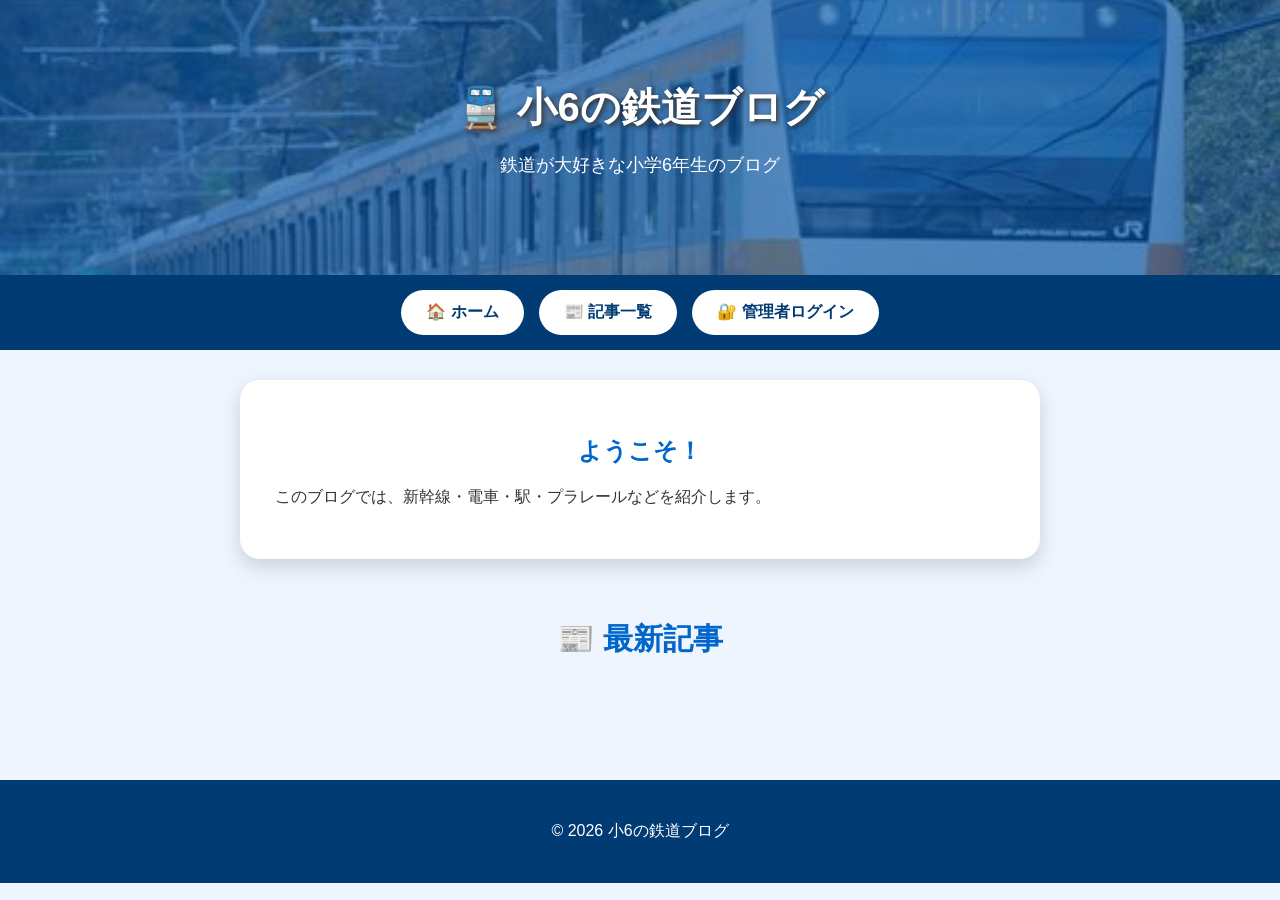
==== index.html @ 2604f3b5 "Add files via upload" ====
<!DOCTYPE html>
<html lang="ja">

<head>

<meta charset="UTF-8">

<meta name="viewport" content="width=device-width, initial-scale=1.0">

<title>小6の鉄道ブログ</title>

<link rel="stylesheet" href="style.css">

</head>


<body>


<header>

<h1>🚆 小6の鉄道ブログ</h1>

<p>
鉄道が大好きな小学6年生のブログ
</p>

</header>



<nav>

<a href="index.html">
🏠 ホーム
</a>


<a href="articles.html">
📰 記事一覧
</a>


<a href="login.html">
🔐 管理者ログイン
</a>


</nav>




<main>



<section class="hero">


<h2>
ようこそ！
</h2>


<p>

このブログでは、新幹線・電車・駅・プラレールなどを紹介します。

</p>


</section>





<section class="articles">


<h2 class="page-title">

📰 最新記事

</h2>



<div id="newArticle">

</div>



</section>




</main>





<footer>

<p>
© 2026 小6の鉄道ブログ
</p>


</footer>




<script src="script.js"></script>


</body>

</html>
---- style.css ----
*{
    box-sizing:border-box;
}


body{

    margin:0;

    font-family:
    "Yu Gothic",
    "Meiryo",
    sans-serif;

    background:#eef5ff;

    color:#333;

}


/* ヘッダー */

header{

    background:
    linear-gradient(
    rgba(0,80,160,0.65),
    rgba(0,80,160,0.65)
    ),
    url("images/header.jpg");

    background-size:cover;

    background-position:center;

    color:white;

    text-align:center;

    padding:80px 20px;

}


header h1{

    font-size:40px;

    margin:0;

    text-shadow:
    2px 2px 5px #333;

}


header p{

    font-size:18px;

}



/* ナビ */

nav{

    background:#003b73;

    display:flex;

    justify-content:center;

    gap:15px;

    padding:15px;

    flex-wrap:wrap;

}


nav a{

    background:white;

    color:#003b73;

    text-decoration:none;

    padding:12px 25px;

    border-radius:30px;

    font-weight:bold;

}



nav a:hover{

    background:#bde2ff;

}



/* メイン */

main{

    max-width:1000px;

    margin:auto;

    padding:30px 20px;

}



/* ようこそ */

.hero{

    background:white;

    max-width:800px;

    margin:0 auto;

    padding:35px;

    border-radius:20px;

    box-shadow:

    0 8px 20px

    rgba(0,0,0,0.15);

}


.hero h2{

    color:#0066cc;

    text-align:center;

}


/* 記事エリア */

.articles{

    margin-top:60px;

}


/* 共通カード */

.card{

    background:white;

    border-radius:20px;

    padding:20px;

    margin:20px 0;

    box-shadow:

    0 8px 20px

    rgba(0,0,0,0.15);

}


.card h3{

    color:#0066cc;

}


.card img{

    width:100%;

    height:180px;

    object-fit:cover;

    border-radius:15px;

}
/* 記事一覧カード */

#newArticle{

    display:flex;

    flex-wrap:wrap;

    justify-content:center;

    gap:20px;

}


#newArticle .card{

    width:300px;

    padding:15px;

    margin:0;

}



#newArticle .card img{

    height:160px;

}



/* 記事リンク */

.card a{

    display:block;

    background:#0066cc;

    color:white;

    text-align:center;

    text-decoration:none;

    padding:12px;

    border-radius:30px;

    margin-top:15px;

}


.card a:hover{

    background:#004080;

}



/* 記事ページ */

.article-page{

    background:white;

    max-width:850px;

    margin:40px auto;

    padding:35px;

    border-radius:20px;

    box-shadow:

    0 8px 20px

    rgba(0,0,0,0.15);

}


.article-page h2{

    color:#0066cc;

    font-size:32px;

}


.article-page img{

    width:100%;

    border-radius:15px;

    margin:20px 0;

}


.article-content{

    font-size:18px;

    line-height:2;

}



/* 投稿日 */

.date{

    color:#777;

    font-size:14px;

}



/* カテゴリー */

.category{

    color:#0066cc;

    font-weight:bold;

}



/* 戻るボタン */

.back-button{

    display:block;

    background:#0066cc;

    color:white;

    text-align:center;

    padding:12px;

    border-radius:30px;

    text-decoration:none;

    margin-top:30px;

}


.back-button:hover{

    background:#004080;

}



/* 管理画面 */

.admin-box{

    background:white;

    max-width:800px;

    margin:30px auto;

    padding:30px;

    border-radius:20px;

    box-shadow:

    0 8px 20px

    rgba(0,0,0,0.15);

}


.admin-box h2{

    color:#0066cc;

    border-left:

    8px solid #0066cc;

    padding-left:15px;

}


.admin-box label{

    display:block;

    margin-top:20px;

    font-weight:bold;

}
/* 入力フォーム */

.admin-box input,
.admin-box textarea,
.admin-box select{

    width:100%;

    padding:12px;

    margin-top:8px;

    border-radius:10px;

    border:2px solid #ddd;

    font-size:16px;

}


.admin-box textarea{

    resize:vertical;

}



/* ボタン */

button,
.save-button{

    background:#0066cc;

    color:white;

    border:none;

    padding:12px 30px;

    border-radius:30px;

    font-size:16px;

    cursor:pointer;

    margin-top:20px;

}


button:hover,
.save-button:hover{

    background:#004080;

}



/* ログイン画面 */

.login-box{

    background:white;

    max-width:400px;

    margin:50px auto;

    padding:35px;

    border-radius:20px;

    box-shadow:

    0 8px 20px

    rgba(0,0,0,0.15);

}



.login-box h2{

    text-align:center;

    color:#0066cc;

}



.login-box input{

    width:100%;

    padding:12px;

    margin:10px 0;

    border-radius:10px;

    border:2px solid #ddd;

}



/* 検索 */

.search-box{

    max-width:500px;

    margin:20px auto;

    display:flex;

    gap:10px;

}


.search-box input{

    flex:1;

    padding:12px;

    border-radius:25px;

    border:2px solid #ddd;

}



.search-box button{

    margin:0;

}



/* カテゴリーボタン */

.category-button{

    display:inline-block;

    background:#0066cc;

    color:white;

    padding:8px 18px;

    border-radius:20px;

    text-decoration:none;

    margin:5px;

}


.category-button:hover{

    background:#004080;

}



/* フッター */

footer{

    background:#003b73;

    color:white;

    text-align:center;

    padding:25px;

    margin-top:60px;

}
/* スマホ対応 */

@media(max-width:600px){


    header{

        padding:50px 15px;

    }


    header h1{

        font-size:28px;

    }


    header p{

        font-size:15px;

    }



    nav{

        flex-direction:column;

        align-items:center;

    }


    nav a{

        width:90%;

        text-align:center;

    }



    main{

        padding:15px;

    }



    .hero{

        padding:25px;

    }



    #newArticle{

        flex-direction:column;

        align-items:center;

    }



    #newArticle .card{

        width:100%;

    }



    .article-page{

        padding:20px;

        margin:20px auto;

    }



    .article-page h2{

        font-size:24px;

    }



    .admin-box{

        padding:20px;

    }



}



/* アニメーション */


.card{

    transition:

    transform 0.3s,

    box-shadow 0.3s;

}



.card:hover{

    transform:translateY(-5px);

    box-shadow:

    0 12px 25px

    rgba(0,0,0,0.25);

}



/* 画像表示 */


img{

    max-width:100%;

}



/* 選択中リンク */

a:visited{

    color:inherit;

}



/* 管理者ログイン文字 */

footer a{

    color:white;

    text-decoration:none;

}


footer a:hover{

    color:#bde2ff;

}



/* ページタイトル */

.page-title{

    text-align:center;

    color:#0066cc;

    font-size:30px;

    margin-bottom:30px;

}
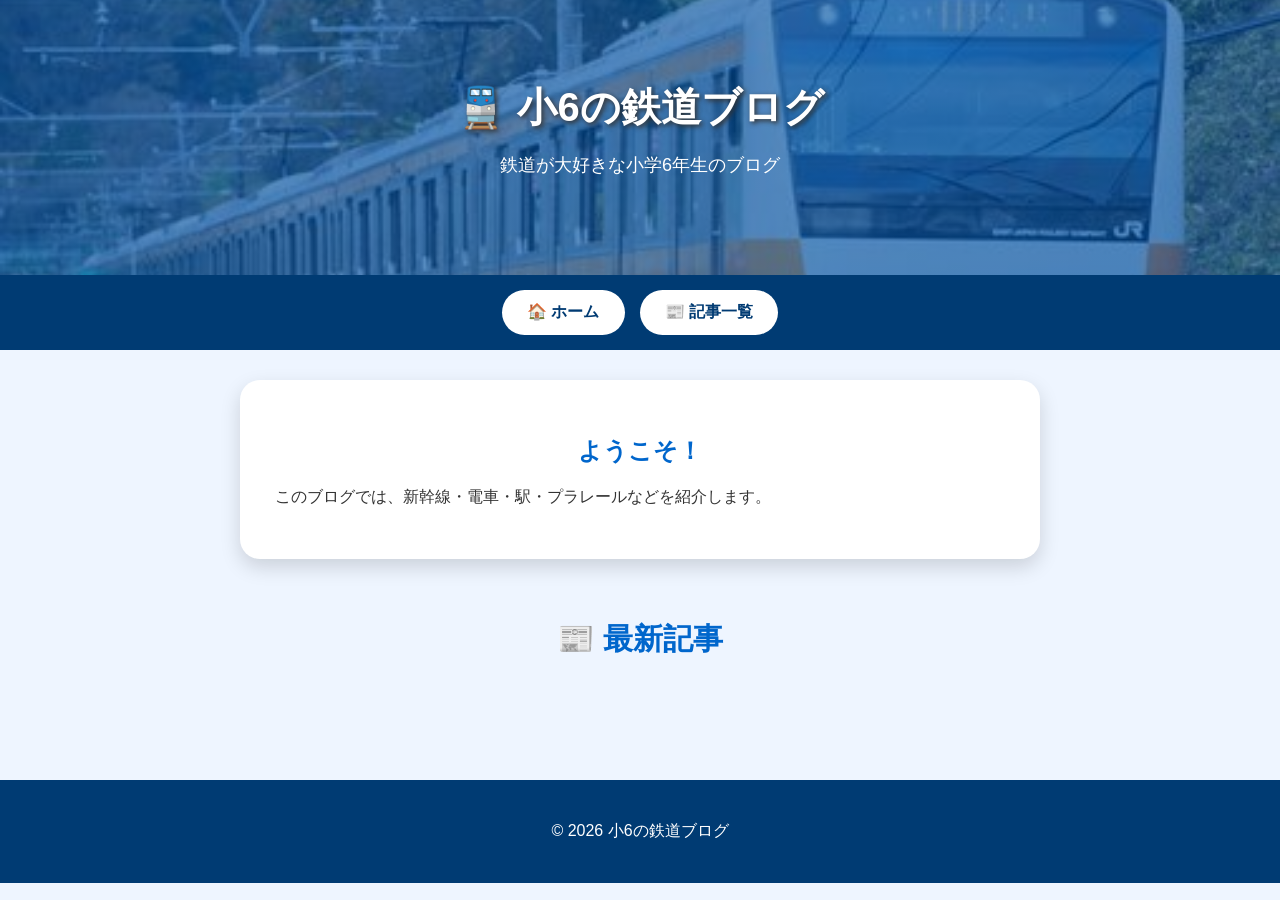
==== commit 4c4db4e4: "index.html" ====
--- a/index.html
+++ b/index.html
@@ -38,11 +38,6 @@
 
 <a href="articles.html">
 📰 記事一覧
-</a>
-
-
-<a href="login.html">
-🔐 管理者ログイン
 </a>
 
 
@@ -121,4 +116,4 @@
 
 </body>
 
-</html>+</html>
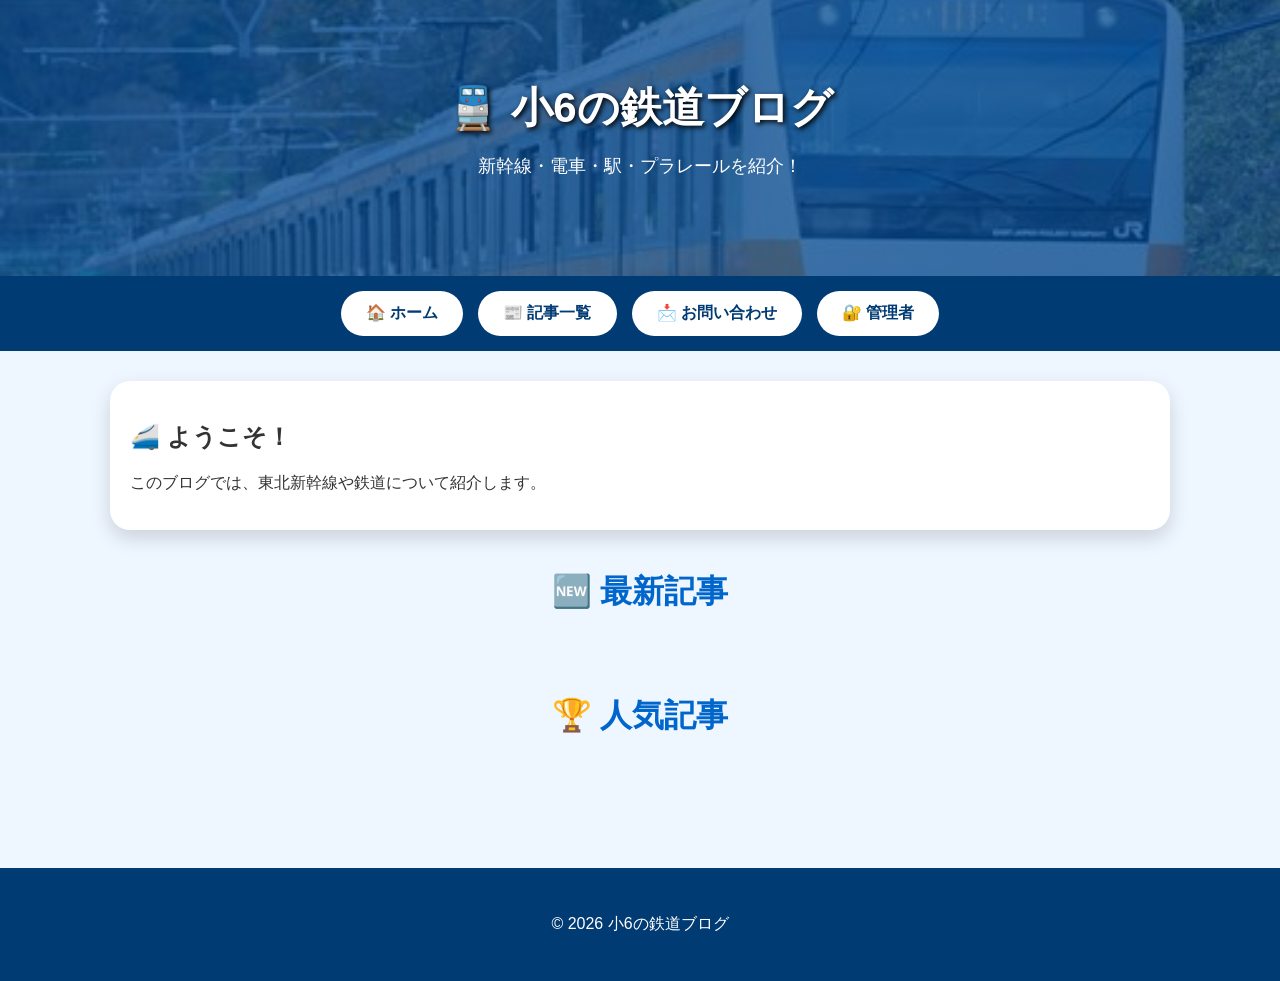
==== commit 8bf42bb5: "first commit" ====
--- a/index.html
+++ b/index.html
@@ -1,119 +1,195 @@
-<!DOCTYPE html>
-<html lang="ja">
-
-<head>
-
-<meta charset="UTF-8">
-
-<meta name="viewport" content="width=device-width, initial-scale=1.0">
-
-<title>小6の鉄道ブログ</title>
-
-<link rel="stylesheet" href="style.css">
-
-</head>
-
-
-<body>
-
-
-<header>
-
-<h1>🚆 小6の鉄道ブログ</h1>
-
-<p>
-鉄道が大好きな小学6年生のブログ
-</p>
-
-</header>
-
-
-
-<nav>
-
-<a href="index.html">
-🏠 ホーム
-</a>
-
-
-<a href="articles.html">
-📰 記事一覧
-</a>
-
-
-</nav>
-
-
-
-
-<main>
-
-
-
-<section class="hero">
-
-
-<h2>
-ようこそ！
-</h2>
-
-
-<p>
-
-このブログでは、新幹線・電車・駅・プラレールなどを紹介します。
-
-</p>
-
-
-</section>
-
-
-
-
-
-<section class="articles">
-
-
-<h2 class="page-title">
-
-📰 最新記事
-
-</h2>
-
-
-
-<div id="newArticle">
-
-</div>
-
-
-
-</section>
-
-
-
-
-</main>
-
-
-
-
-
-<footer>
-
-<p>
-© 2026 小6の鉄道ブログ
-</p>
-
-
-</footer>
-
-
-
-
-<script src="script.js"></script>
-
-
-</body>
-
-</html>
+<!DOCTYPE html>
+<html lang="ja">
+
+<head>
+
+<meta charset="UTF-8">
+
+<meta name="viewport" content="width=device-width, initial-scale=1.0">
+
+
+<title>
+小6の鉄道ブログ
+</title>
+
+
+<meta name="description"
+content="鉄道が大好きな小学6年生が運営する新幹線・電車・駅・プラレールブログ">
+
+
+<meta name="keywords"
+content="鉄道,新幹線,E5系,東北新幹線,プラレール">
+
+
+<link rel="stylesheet" href="style.css">
+
+
+<link rel="manifest" href="manifest.json">
+
+
+<link rel="icon" href="images/icon.png">
+
+
+</head>
+
+
+<body>
+
+
+<header>
+
+
+<h1>
+
+🚆 小6の鉄道ブログ
+
+</h1>
+
+
+<p>
+
+新幹線・電車・駅・プラレールを紹介！
+
+</p>
+
+
+</header>
+
+
+
+
+
+<nav>
+
+
+<a href="index.html">
+
+🏠 ホーム
+
+</a>
+
+
+<a href="articles.html">
+
+📰 記事一覧
+
+</a>
+
+
+<a href="contact.html">
+
+📩 お問い合わせ
+
+</a>
+
+
+<a href="login.html">
+
+🔐 管理者
+
+</a>
+
+
+</nav>
+
+
+
+
+
+<main>
+
+
+
+
+<section class="card">
+
+
+<h2>
+
+🚄 ようこそ！
+
+</h2>
+
+
+<p>
+
+このブログでは、東北新幹線や鉄道について紹介します。
+
+</p>
+
+
+</section>
+
+
+
+
+
+
+<h2 class="page-title">
+
+🆕 最新記事
+
+</h2>
+
+
+
+
+
+<section id="newArticle"
+class="article-list">
+
+
+</section>
+
+
+
+
+
+
+
+<h2 class="page-title">
+
+🏆 人気記事
+
+</h2>
+
+
+
+<section id="ranking">
+
+
+</section>
+
+
+
+
+
+</main>
+
+
+
+
+
+<footer>
+
+
+<p>
+
+© 2026 小6の鉄道ブログ
+
+</p>
+
+
+</footer>
+
+
+
+
+
+<script src="script.js"></script>
+
+
+</body>
+
+
+</html>
--- a/style.css
+++ b/style.css
@@ -1,808 +1,889 @@
-*{
-    box-sizing:border-box;
-}
-
-
-body{
-
-    margin:0;
-
-    font-family:
-    "Yu Gothic",
-    "Meiryo",
-    sans-serif;
-
-    background:#eef5ff;
-
-    color:#333;
-
-}
-
-
-/* ヘッダー */
-
-header{
-
-    background:
-    linear-gradient(
-    rgba(0,80,160,0.65),
-    rgba(0,80,160,0.65)
-    ),
-    url("images/header.jpg");
-
-    background-size:cover;
-
-    background-position:center;
-
-    color:white;
-
-    text-align:center;
-
-    padding:80px 20px;
-
-}
-
-
-header h1{
-
-    font-size:40px;
-
-    margin:0;
-
-    text-shadow:
-    2px 2px 5px #333;
-
-}
-
-
-header p{
-
-    font-size:18px;
-
-}
-
-
-
-/* ナビ */
-
-nav{
-
-    background:#003b73;
-
-    display:flex;
-
-    justify-content:center;
-
-    gap:15px;
-
-    padding:15px;
-
-    flex-wrap:wrap;
-
-}
-
-
-nav a{
-
-    background:white;
-
-    color:#003b73;
-
-    text-decoration:none;
-
-    padding:12px 25px;
-
-    border-radius:30px;
-
-    font-weight:bold;
-
-}
-
-
-
-nav a:hover{
-
-    background:#bde2ff;
-
-}
-
-
-
-/* メイン */
-
-main{
-
-    max-width:1000px;
-
-    margin:auto;
-
-    padding:30px 20px;
-
-}
-
-
-
-/* ようこそ */
-
-.hero{
-
-    background:white;
-
-    max-width:800px;
-
-    margin:0 auto;
-
-    padding:35px;
-
-    border-radius:20px;
-
-    box-shadow:
-
-    0 8px 20px
-
-    rgba(0,0,0,0.15);
-
-}
-
-
-.hero h2{
-
-    color:#0066cc;
-
-    text-align:center;
-
-}
-
-
-/* 記事エリア */
-
-.articles{
-
-    margin-top:60px;
-
-}
-
-
-/* 共通カード */
-
-.card{
-
-    background:white;
-
-    border-radius:20px;
-
-    padding:20px;
-
-    margin:20px 0;
-
-    box-shadow:
-
-    0 8px 20px
-
-    rgba(0,0,0,0.15);
-
-}
-
-
-.card h3{
-
-    color:#0066cc;
-
-}
-
-
-.card img{
-
-    width:100%;
-
-    height:180px;
-
-    object-fit:cover;
-
-    border-radius:15px;
-
-}
-/* 記事一覧カード */
-
-#newArticle{
-
-    display:flex;
-
-    flex-wrap:wrap;
-
-    justify-content:center;
-
-    gap:20px;
-
-}
-
-
-#newArticle .card{
-
-    width:300px;
-
-    padding:15px;
-
-    margin:0;
-
-}
-
-
-
-#newArticle .card img{
-
-    height:160px;
-
-}
-
-
-
-/* 記事リンク */
-
-.card a{
-
-    display:block;
-
-    background:#0066cc;
-
-    color:white;
-
-    text-align:center;
-
-    text-decoration:none;
-
-    padding:12px;
-
-    border-radius:30px;
-
-    margin-top:15px;
-
-}
-
-
-.card a:hover{
-
-    background:#004080;
-
-}
-
-
-
-/* 記事ページ */
-
-.article-page{
-
-    background:white;
-
-    max-width:850px;
-
-    margin:40px auto;
-
-    padding:35px;
-
-    border-radius:20px;
-
-    box-shadow:
-
-    0 8px 20px
-
-    rgba(0,0,0,0.15);
-
-}
-
-
-.article-page h2{
-
-    color:#0066cc;
-
-    font-size:32px;
-
-}
-
-
-.article-page img{
-
-    width:100%;
-
-    border-radius:15px;
-
-    margin:20px 0;
-
-}
-
-
-.article-content{
-
-    font-size:18px;
-
-    line-height:2;
-
-}
-
-
-
-/* 投稿日 */
-
-.date{
-
-    color:#777;
-
-    font-size:14px;
-
-}
-
-
-
-/* カテゴリー */
-
-.category{
-
-    color:#0066cc;
-
-    font-weight:bold;
-
-}
-
-
-
-/* 戻るボタン */
-
-.back-button{
-
-    display:block;
-
-    background:#0066cc;
-
-    color:white;
-
-    text-align:center;
-
-    padding:12px;
-
-    border-radius:30px;
-
-    text-decoration:none;
-
-    margin-top:30px;
-
-}
-
-
-.back-button:hover{
-
-    background:#004080;
-
-}
-
-
-
-/* 管理画面 */
-
-.admin-box{
-
-    background:white;
-
-    max-width:800px;
-
-    margin:30px auto;
-
-    padding:30px;
-
-    border-radius:20px;
-
-    box-shadow:
-
-    0 8px 20px
-
-    rgba(0,0,0,0.15);
-
-}
-
-
-.admin-box h2{
-
-    color:#0066cc;
-
-    border-left:
-
-    8px solid #0066cc;
-
-    padding-left:15px;
-
-}
-
-
-.admin-box label{
-
-    display:block;
-
-    margin-top:20px;
-
-    font-weight:bold;
-
-}
-/* 入力フォーム */
-
-.admin-box input,
-.admin-box textarea,
-.admin-box select{
-
-    width:100%;
-
-    padding:12px;
-
-    margin-top:8px;
-
-    border-radius:10px;
-
-    border:2px solid #ddd;
-
-    font-size:16px;
-
-}
-
-
-.admin-box textarea{
-
-    resize:vertical;
-
-}
-
-
-
-/* ボタン */
-
-button,
-.save-button{
-
-    background:#0066cc;
-
-    color:white;
-
-    border:none;
-
-    padding:12px 30px;
-
-    border-radius:30px;
-
-    font-size:16px;
-
-    cursor:pointer;
-
-    margin-top:20px;
-
-}
-
-
-button:hover,
-.save-button:hover{
-
-    background:#004080;
-
-}
-
-
-
-/* ログイン画面 */
-
-.login-box{
-
-    background:white;
-
-    max-width:400px;
-
-    margin:50px auto;
-
-    padding:35px;
-
-    border-radius:20px;
-
-    box-shadow:
-
-    0 8px 20px
-
-    rgba(0,0,0,0.15);
-
-}
-
-
-
-.login-box h2{
-
-    text-align:center;
-
-    color:#0066cc;
-
-}
-
-
-
-.login-box input{
-
-    width:100%;
-
-    padding:12px;
-
-    margin:10px 0;
-
-    border-radius:10px;
-
-    border:2px solid #ddd;
-
-}
-
-
-
-/* 検索 */
-
-.search-box{
-
-    max-width:500px;
-
-    margin:20px auto;
-
-    display:flex;
-
-    gap:10px;
-
-}
-
-
-.search-box input{
-
-    flex:1;
-
-    padding:12px;
-
-    border-radius:25px;
-
-    border:2px solid #ddd;
-
-}
-
-
-
-.search-box button{
-
-    margin:0;
-
-}
-
-
-
-/* カテゴリーボタン */
-
-.category-button{
-
-    display:inline-block;
-
-    background:#0066cc;
-
-    color:white;
-
-    padding:8px 18px;
-
-    border-radius:20px;
-
-    text-decoration:none;
-
-    margin:5px;
-
-}
-
-
-.category-button:hover{
-
-    background:#004080;
-
-}
-
-
-
-/* フッター */
-
-footer{
-
-    background:#003b73;
-
-    color:white;
-
-    text-align:center;
-
-    padding:25px;
-
-    margin-top:60px;
-
-}
-/* スマホ対応 */
-
-@media(max-width:600px){
-
-
-    header{
-
-        padding:50px 15px;
-
-    }
-
-
-    header h1{
-
-        font-size:28px;
-
-    }
-
-
-    header p{
-
-        font-size:15px;
-
-    }
-
-
-
-    nav{
-
-        flex-direction:column;
-
-        align-items:center;
-
-    }
-
-
-    nav a{
-
-        width:90%;
-
-        text-align:center;
-
-    }
-
-
-
-    main{
-
-        padding:15px;
-
-    }
-
-
-
-    .hero{
-
-        padding:25px;
-
-    }
-
-
-
-    #newArticle{
-
-        flex-direction:column;
-
-        align-items:center;
-
-    }
-
-
-
-    #newArticle .card{
-
-        width:100%;
-
-    }
-
-
-
-    .article-page{
-
-        padding:20px;
-
-        margin:20px auto;
-
-    }
-
-
-
-    .article-page h2{
-
-        font-size:24px;
-
-    }
-
-
-
-    .admin-box{
-
-        padding:20px;
-
-    }
-
-
-
-}
-
-
-
-/* アニメーション */
-
-
-.card{
-
-    transition:
-
-    transform 0.3s,
-
-    box-shadow 0.3s;
-
-}
-
-
-
-.card:hover{
-
-    transform:translateY(-5px);
-
-    box-shadow:
-
-    0 12px 25px
-
-    rgba(0,0,0,0.25);
-
-}
-
-
-
-/* 画像表示 */
-
-
-img{
-
-    max-width:100%;
-
-}
-
-
-
-/* 選択中リンク */
-
-a:visited{
-
-    color:inherit;
-
-}
-
-
-
-/* 管理者ログイン文字 */
-
-footer a{
-
-    color:white;
-
-    text-decoration:none;
-
-}
-
-
-footer a:hover{
-
-    color:#bde2ff;
-
-}
-
-
-
-/* ページタイトル */
-
-.page-title{
-
-    text-align:center;
-
-    color:#0066cc;
-
-    font-size:30px;
-
-    margin-bottom:30px;
-
-}
+/* =================================
+   小6の鉄道ブログ v1.0
+   style.css
+================================= */
+
+
+/* 基本設定 */
+
+*{
+    box-sizing:border-box;
+}
+
+
+body{
+
+    margin:0;
+
+    font-family:
+    "Yu Gothic",
+    "Meiryo",
+    sans-serif;
+
+    background:#eef6ff;
+
+    color:#333;
+
+}
+
+
+
+/* ヘッダー */
+
+header{
+
+    background:
+    linear-gradient(
+    rgba(0,70,140,.75),
+    rgba(0,70,140,.75)
+    ),
+    url("images/header.jpg");
+
+    background-size:cover;
+
+    background-position:center;
+
+    color:white;
+
+    text-align:center;
+
+    padding:80px 20px;
+
+}
+
+
+header h1{
+
+    font-size:42px;
+
+    margin:0;
+
+    text-shadow:
+    2px 2px 5px #000;
+
+}
+
+
+header p{
+
+    font-size:18px;
+
+}
+
+
+
+/* ナビゲーション */
+
+nav{
+
+    background:#003b73;
+
+    display:flex;
+
+    justify-content:center;
+
+    flex-wrap:wrap;
+
+    gap:15px;
+
+    padding:15px;
+
+}
+
+
+nav a{
+
+    color:#003b73;
+
+    background:white;
+
+    padding:12px 25px;
+
+    border-radius:30px;
+
+    text-decoration:none;
+
+    font-weight:bold;
+
+}
+
+
+nav a:hover{
+
+    background:#bde3ff;
+
+}
+
+
+
+/* メイン */
+
+main{
+
+    max-width:1100px;
+
+    margin:auto;
+
+    padding:30px 20px;
+
+}
+
+
+
+/* タイトル */
+
+.page-title{
+
+    text-align:center;
+
+    color:#0066cc;
+
+    font-size:32px;
+
+    margin:40px 0;
+
+}
+
+
+
+/* 共通カード */
+
+.card{
+
+    background:white;
+
+    border-radius:20px;
+
+    padding:20px;
+
+    box-shadow:
+
+    0 8px 20px
+
+    rgba(0,0,0,.15);
+
+    transition:.3s;
+
+}
+
+
+.card:hover{
+
+    transform:translateY(-5px);
+
+}
+
+
+
+/* 画像 */
+
+.card img{
+
+    width:100%;
+
+    height:200px;
+
+    object-fit:cover;
+
+    border-radius:15px;
+
+}
+
+
+
+/* ボタン */
+
+.button{
+
+    display:inline-block;
+
+    background:#0066cc;
+
+    color:white;
+
+    padding:12px 25px;
+
+    border-radius:30px;
+
+    text-decoration:none;
+
+    border:none;
+
+    cursor:pointer;
+
+}
+
+
+.button:hover{
+
+    background:#004080;
+
+}
+/* ================================
+   記事カード・一覧
+================================ */
+
+
+.article-list{
+
+    display:grid;
+
+    grid-template-columns:
+
+    repeat(auto-fit,minmax(280px,1fr));
+
+    gap:25px;
+
+}
+
+
+
+.category{
+
+    display:inline-block;
+
+    background:#0066cc;
+
+    color:white;
+
+    padding:6px 15px;
+
+    border-radius:20px;
+
+    font-size:14px;
+
+    margin-bottom:10px;
+
+}
+
+
+
+.date{
+
+    color:#777;
+
+    font-size:14px;
+
+}
+
+
+
+.description{
+
+    line-height:1.8;
+
+}
+
+
+
+/* 記事本文 */
+
+.article-page{
+
+    background:white;
+
+    padding:35px;
+
+    border-radius:20px;
+
+    box-shadow:
+
+    0 8px 20px
+
+    rgba(0,0,0,.15);
+
+}
+
+
+
+.article-page h2{
+
+    color:#0066cc;
+
+    font-size:35px;
+
+}
+
+
+
+.article-page img{
+
+    width:100%;
+
+    border-radius:15px;
+
+    margin:20px 0;
+
+}
+
+
+
+.article-content{
+
+    font-size:18px;
+
+    line-height:2;
+
+}
+
+
+
+/* ================================
+   検索
+================================ */
+
+
+.search-box{
+
+    display:flex;
+
+    gap:10px;
+
+    max-width:600px;
+
+    margin:20px auto;
+
+}
+
+
+
+.search-box input{
+
+    flex:1;
+
+    padding:12px;
+
+    border-radius:25px;
+
+    border:
+
+    2px solid #ddd;
+
+    font-size:16px;
+
+}
+
+
+
+/* ================================
+   管理画面
+================================ */
+
+
+.admin-box{
+
+    background:white;
+
+    max-width:850px;
+
+    margin:30px auto;
+
+    padding:30px;
+
+    border-radius:20px;
+
+    box-shadow:
+
+    0 8px 20px
+
+    rgba(0,0,0,.15);
+
+}
+
+
+
+.admin-box h2{
+
+    color:#0066cc;
+
+}
+
+
+
+.admin-box input,
+.admin-box textarea,
+.admin-box select{
+
+    width:100%;
+
+    padding:12px;
+
+    margin:10px 0;
+
+    border-radius:10px;
+
+    border:
+
+    2px solid #ddd;
+
+    font-size:16px;
+
+}
+
+
+
+.admin-box textarea{
+
+    min-height:150px;
+
+}
+
+
+
+.admin-button{
+
+    width:100%;
+
+    background:#0066cc;
+
+    color:white;
+
+    padding:15px;
+
+    border:none;
+
+    border-radius:30px;
+
+    cursor:pointer;
+
+    font-size:18px;
+
+}
+
+
+
+.admin-button:hover{
+
+    background:#004080;
+
+}
+/* ================================
+   ログイン
+================================ */
+
+
+.login-box{
+
+    max-width:450px;
+
+    margin:50px auto;
+
+    background:white;
+
+    padding:35px;
+
+    border-radius:20px;
+
+    box-shadow:
+
+    0 8px 20px
+
+    rgba(0,0,0,.15);
+
+}
+
+
+.login-box h2{
+
+    text-align:center;
+
+    color:#0066cc;
+
+}
+
+
+.login-box input{
+
+    width:100%;
+
+    padding:12px;
+
+    margin:10px 0;
+
+    border-radius:10px;
+
+    border:2px solid #ddd;
+
+}
+
+
+
+
+/* ================================
+   コメント
+================================ */
+
+
+.comment-box{
+
+    background:white;
+
+    padding:25px;
+
+    margin-top:40px;
+
+    border-radius:20px;
+
+    box-shadow:
+
+    0 5px 15px
+
+    rgba(0,0,0,.1);
+
+}
+
+
+
+.comment{
+
+    border-bottom:
+
+    1px solid #ddd;
+
+    padding:15px 0;
+
+}
+
+
+
+.comment-name{
+
+    font-weight:bold;
+
+    color:#0066cc;
+
+}
+
+
+
+
+/* ================================
+   人気記事
+================================ */
+
+
+.rank-item{
+
+    display:flex;
+
+    align-items:center;
+
+    gap:15px;
+
+    background:white;
+
+    padding:15px;
+
+    margin:10px 0;
+
+    border-radius:15px;
+
+}
+
+
+
+.rank-number{
+
+    font-size:25px;
+
+    font-weight:bold;
+
+    color:#0066cc;
+
+}
+
+
+
+
+/* ================================
+   お問い合わせ
+================================ */
+
+
+.contact-box{
+
+    background:white;
+
+    padding:30px;
+
+    border-radius:20px;
+
+    box-shadow:
+
+    0 8px 20px
+
+    rgba(0,0,0,.15);
+
+}
+
+
+.contact-box input,
+.contact-box textarea{
+
+    width:100%;
+
+    padding:12px;
+
+    margin:10px 0;
+
+    border-radius:10px;
+
+    border:2px solid #ddd;
+
+}
+
+
+
+.contact-box textarea{
+
+    height:150px;
+
+}
+/* ================================
+   フッター
+================================ */
+
+
+footer{
+
+    background:#003b73;
+
+    color:white;
+
+    text-align:center;
+
+    padding:30px;
+
+    margin-top:60px;
+
+}
+
+
+
+
+
+/* ================================
+   ダークモード
+================================ */
+
+
+.dark{
+
+    background:#111;
+
+    color:white;
+
+}
+
+
+
+.dark .card,
+.dark .article-page,
+.dark .admin-box,
+.dark .login-box,
+.dark .comment-box,
+.dark .contact-box{
+
+    background:#222;
+
+    color:white;
+
+}
+
+
+
+
+/* ================================
+   画像アップロード表示
+================================ */
+
+
+.preview-image{
+
+    width:200px;
+
+    height:150px;
+
+    object-fit:cover;
+
+    border-radius:15px;
+
+    margin-top:15px;
+
+}
+
+
+
+
+
+/* ================================
+   アニメーション
+================================ */
+
+
+.fade{
+
+    animation:
+
+    fadeIn .5s;
+
+}
+
+
+
+@keyframes fadeIn{
+
+    from{
+
+        opacity:0;
+
+        transform:translateY(20px);
+
+    }
+
+
+    to{
+
+        opacity:1;
+
+        transform:translateY(0);
+
+    }
+
+}
+
+
+
+
+
+/* ================================
+   スマホ対応
+================================ */
+
+
+@media(max-width:600px){
+
+
+    header{
+
+        padding:50px 15px;
+
+    }
+
+
+    header h1{
+
+        font-size:28px;
+
+    }
+
+
+
+    nav{
+
+        flex-direction:column;
+
+        align-items:center;
+
+    }
+
+
+    nav a{
+
+        width:90%;
+
+        text-align:center;
+
+    }
+
+
+
+    main{
+
+        padding:15px;
+
+    }
+
+
+
+    .article-page{
+
+        padding:20px;
+
+    }
+
+
+    .article-page h2{
+
+        font-size:25px;
+
+    }
+
+
+
+    .search-box{
+
+        flex-direction:column;
+
+    }
+
+
+
+    .card img{
+
+        height:160px;
+
+    }
+
+
+}
+
+
+
+/* ================================
+   Google検索用
+================================ */
+
+
+.sr-only{
+
+    position:absolute;
+
+    width:1px;
+
+    height:1px;
+
+    overflow:hidden;
+
+}
+
+
+
+/* ================================
+   ページ切替
+================================ */
+
+
+.page-button{
+
+    background:#0066cc;
+
+    color:white;
+
+    padding:10px 20px;
+
+    border-radius:20px;
+
+    text-decoration:none;
+
+    margin:5px;
+
+}
+
+
+
+.page-button:hover{
+
+    background:#004080;
+
+}
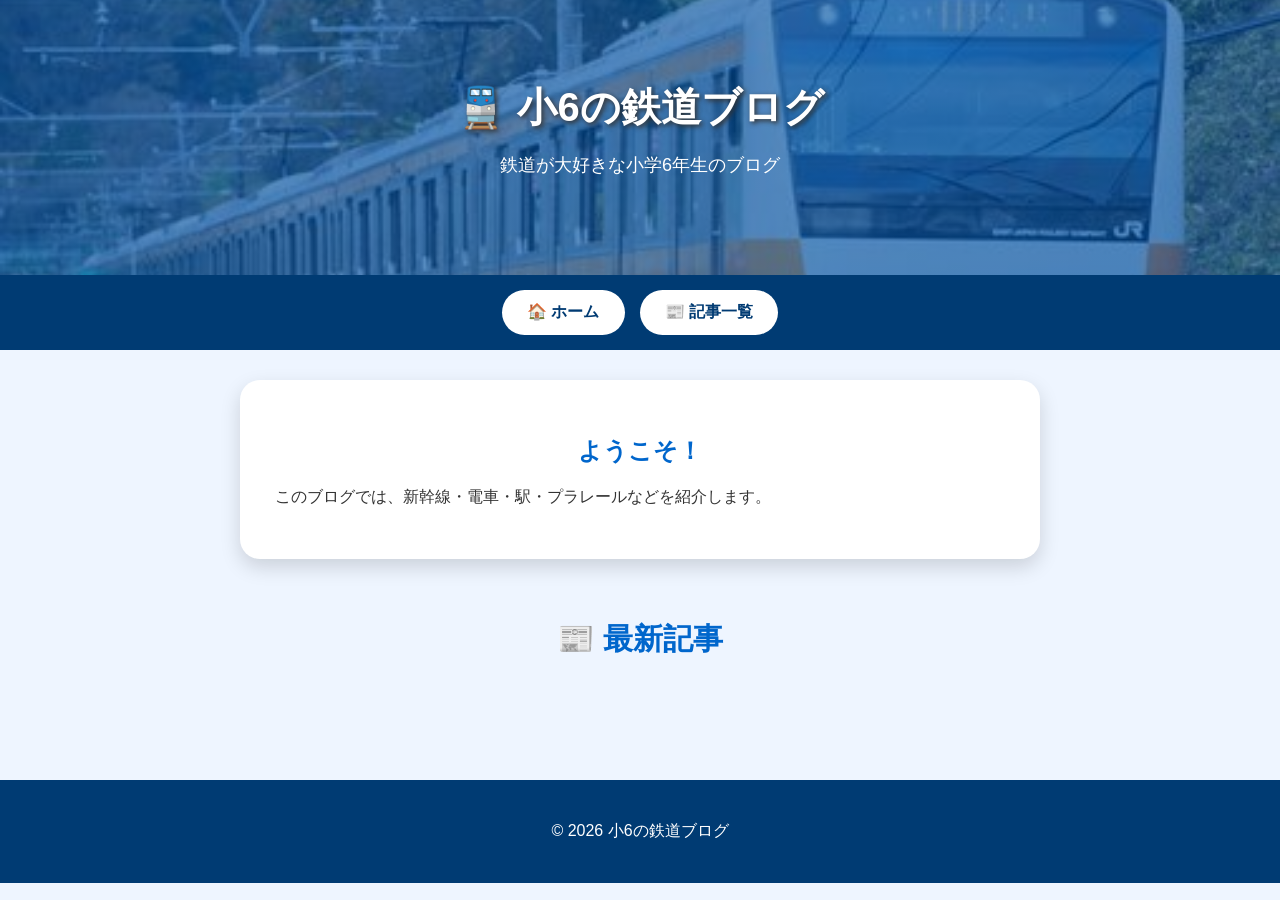
==== commit db4f27de: "Merge branch 'main' of https://github.com/h8619488-coder/railway-blog" ====
--- a/index.html
+++ b/index.html
@@ -7,28 +7,9 @@
 
 <meta name="viewport" content="width=device-width, initial-scale=1.0">
 
-
-<title>
-小6の鉄道ブログ
-</title>
-
-
-<meta name="description"
-content="鉄道が大好きな小学6年生が運営する新幹線・電車・駅・プラレールブログ">
-
-
-<meta name="keywords"
-content="鉄道,新幹線,E5系,東北新幹線,プラレール">
-
+<title>小6の鉄道ブログ</title>
 
 <link rel="stylesheet" href="style.css">
-
-
-<link rel="manifest" href="manifest.json">
-
-
-<link rel="icon" href="images/icon.png">
-
 
 </head>
 
@@ -38,55 +19,25 @@
 
 <header>
 
-
-<h1>
-
-🚆 小6の鉄道ブログ
-
-</h1>
-
+<h1>🚆 小6の鉄道ブログ</h1>
 
 <p>
-
-新幹線・電車・駅・プラレールを紹介！
-
+鉄道が大好きな小学6年生のブログ
 </p>
-
 
 </header>
 
 
 
-
-
 <nav>
 
-
 <a href="index.html">
-
 🏠 ホーム
-
 </a>
 
 
 <a href="articles.html">
-
 📰 記事一覧
-
-</a>
-
-
-<a href="contact.html">
-
-📩 お問い合わせ
-
-</a>
-
-
-<a href="login.html">
-
-🔐 管理者
-
 </a>
 
 
@@ -95,25 +46,21 @@
 
 
 
-
 <main>
 
 
 
-
-<section class="card">
+<section class="hero">
 
 
 <h2>
-
-🚄 ようこそ！
-
+ようこそ！
 </h2>
 
 
 <p>
 
-このブログでは、東北新幹線や鉄道について紹介します。
+このブログでは、新幹線・電車・駅・プラレールなどを紹介します。
 
 </p>
 
@@ -124,42 +71,24 @@
 
 
 
+<section class="articles">
+
 
 <h2 class="page-title">
 
-🆕 最新記事
+📰 最新記事
 
 </h2>
 
 
 
+<div id="newArticle">
 
+</div>
 
-<section id="newArticle"
-class="article-list">
 
 
 </section>
-
-
-
-
-
-
-
-<h2 class="page-title">
-
-🏆 人気記事
-
-</h2>
-
-
-
-<section id="ranking">
-
-
-</section>
-
 
 
 
@@ -172,16 +101,12 @@
 
 <footer>
 
-
 <p>
-
 © 2026 小6の鉄道ブログ
-
 </p>
 
 
 </footer>
-
 
 
 
@@ -191,5 +116,4 @@
 
 </body>
 
-
-</html>+</html>
--- a/style.css
+++ b/style.css
@@ -1,11 +1,3 @@
-/* =================================
-   小6の鉄道ブログ v1.0
-   style.css
-================================= */
-
-
-/* 基本設定 */
-
 *{
     box-sizing:border-box;
 }
@@ -20,12 +12,11 @@
     "Meiryo",
     sans-serif;
 
-    background:#eef6ff;
+    background:#eef5ff;
 
     color:#333;
 
 }
-
 
 
 /* ヘッダー */
@@ -34,8 +25,8 @@
 
     background:
     linear-gradient(
-    rgba(0,70,140,.75),
-    rgba(0,70,140,.75)
+    rgba(0,80,160,0.65),
+    rgba(0,80,160,0.65)
     ),
     url("images/header.jpg");
 
@@ -54,12 +45,12 @@
 
 header h1{
 
-    font-size:42px;
+    font-size:40px;
 
     margin:0;
 
     text-shadow:
-    2px 2px 5px #000;
+    2px 2px 5px #333;
 
 }
 
@@ -72,7 +63,7 @@
 
 
 
-/* ナビゲーション */
+/* ナビ */
 
 nav{
 
@@ -82,323 +73,355 @@
 
     justify-content:center;
 
+    gap:15px;
+
+    padding:15px;
+
     flex-wrap:wrap;
 
-    gap:15px;
+}
+
+
+nav a{
+
+    background:white;
+
+    color:#003b73;
+
+    text-decoration:none;
+
+    padding:12px 25px;
+
+    border-radius:30px;
+
+    font-weight:bold;
+
+}
+
+
+
+nav a:hover{
+
+    background:#bde2ff;
+
+}
+
+
+
+/* メイン */
+
+main{
+
+    max-width:1000px;
+
+    margin:auto;
+
+    padding:30px 20px;
+
+}
+
+
+
+/* ようこそ */
+
+.hero{
+
+    background:white;
+
+    max-width:800px;
+
+    margin:0 auto;
+
+    padding:35px;
+
+    border-radius:20px;
+
+    box-shadow:
+
+    0 8px 20px
+
+    rgba(0,0,0,0.15);
+
+}
+
+
+.hero h2{
+
+    color:#0066cc;
+
+    text-align:center;
+
+}
+
+
+/* 記事エリア */
+
+.articles{
+
+    margin-top:60px;
+
+}
+
+
+/* 共通カード */
+
+.card{
+
+    background:white;
+
+    border-radius:20px;
+
+    padding:20px;
+
+    margin:20px 0;
+
+    box-shadow:
+
+    0 8px 20px
+
+    rgba(0,0,0,0.15);
+
+}
+
+
+.card h3{
+
+    color:#0066cc;
+
+}
+
+
+.card img{
+
+    width:100%;
+
+    height:180px;
+
+    object-fit:cover;
+
+    border-radius:15px;
+
+}
+/* 記事一覧カード */
+
+#newArticle{
+
+    display:flex;
+
+    flex-wrap:wrap;
+
+    justify-content:center;
+
+    gap:20px;
+
+}
+
+
+#newArticle .card{
+
+    width:300px;
 
     padding:15px;
 
-}
-
-
-nav a{
-
-    color:#003b73;
+    margin:0;
+
+}
+
+
+
+#newArticle .card img{
+
+    height:160px;
+
+}
+
+
+
+/* 記事リンク */
+
+.card a{
+
+    display:block;
+
+    background:#0066cc;
+
+    color:white;
+
+    text-align:center;
+
+    text-decoration:none;
+
+    padding:12px;
+
+    border-radius:30px;
+
+    margin-top:15px;
+
+}
+
+
+.card a:hover{
+
+    background:#004080;
+
+}
+
+
+
+/* 記事ページ */
+
+.article-page{
 
     background:white;
 
-    padding:12px 25px;
+    max-width:850px;
+
+    margin:40px auto;
+
+    padding:35px;
+
+    border-radius:20px;
+
+    box-shadow:
+
+    0 8px 20px
+
+    rgba(0,0,0,0.15);
+
+}
+
+
+.article-page h2{
+
+    color:#0066cc;
+
+    font-size:32px;
+
+}
+
+
+.article-page img{
+
+    width:100%;
+
+    border-radius:15px;
+
+    margin:20px 0;
+
+}
+
+
+.article-content{
+
+    font-size:18px;
+
+    line-height:2;
+
+}
+
+
+
+/* 投稿日 */
+
+.date{
+
+    color:#777;
+
+    font-size:14px;
+
+}
+
+
+
+/* カテゴリー */
+
+.category{
+
+    color:#0066cc;
+
+    font-weight:bold;
+
+}
+
+
+
+/* 戻るボタン */
+
+.back-button{
+
+    display:block;
+
+    background:#0066cc;
+
+    color:white;
+
+    text-align:center;
+
+    padding:12px;
 
     border-radius:30px;
 
     text-decoration:none;
 
+    margin-top:30px;
+
+}
+
+
+.back-button:hover{
+
+    background:#004080;
+
+}
+
+
+
+/* 管理画面 */
+
+.admin-box{
+
+    background:white;
+
+    max-width:800px;
+
+    margin:30px auto;
+
+    padding:30px;
+
+    border-radius:20px;
+
+    box-shadow:
+
+    0 8px 20px
+
+    rgba(0,0,0,0.15);
+
+}
+
+
+.admin-box h2{
+
+    color:#0066cc;
+
+    border-left:
+
+    8px solid #0066cc;
+
+    padding-left:15px;
+
+}
+
+
+.admin-box label{
+
+    display:block;
+
+    margin-top:20px;
+
     font-weight:bold;
 
 }
-
-
-nav a:hover{
-
-    background:#bde3ff;
-
-}
-
-
-
-/* メイン */
-
-main{
-
-    max-width:1100px;
-
-    margin:auto;
-
-    padding:30px 20px;
-
-}
-
-
-
-/* タイトル */
-
-.page-title{
-
-    text-align:center;
-
-    color:#0066cc;
-
-    font-size:32px;
-
-    margin:40px 0;
-
-}
-
-
-
-/* 共通カード */
-
-.card{
-
-    background:white;
-
-    border-radius:20px;
-
-    padding:20px;
-
-    box-shadow:
-
-    0 8px 20px
-
-    rgba(0,0,0,.15);
-
-    transition:.3s;
-
-}
-
-
-.card:hover{
-
-    transform:translateY(-5px);
-
-}
-
-
-
-/* 画像 */
-
-.card img{
-
-    width:100%;
-
-    height:200px;
-
-    object-fit:cover;
-
-    border-radius:15px;
-
-}
-
-
-
-/* ボタン */
-
-.button{
-
-    display:inline-block;
-
-    background:#0066cc;
-
-    color:white;
-
-    padding:12px 25px;
-
-    border-radius:30px;
-
-    text-decoration:none;
-
-    border:none;
-
-    cursor:pointer;
-
-}
-
-
-.button:hover{
-
-    background:#004080;
-
-}
-/* ================================
-   記事カード・一覧
-================================ */
-
-
-.article-list{
-
-    display:grid;
-
-    grid-template-columns:
-
-    repeat(auto-fit,minmax(280px,1fr));
-
-    gap:25px;
-
-}
-
-
-
-.category{
-
-    display:inline-block;
-
-    background:#0066cc;
-
-    color:white;
-
-    padding:6px 15px;
-
-    border-radius:20px;
-
-    font-size:14px;
-
-    margin-bottom:10px;
-
-}
-
-
-
-.date{
-
-    color:#777;
-
-    font-size:14px;
-
-}
-
-
-
-.description{
-
-    line-height:1.8;
-
-}
-
-
-
-/* 記事本文 */
-
-.article-page{
-
-    background:white;
-
-    padding:35px;
-
-    border-radius:20px;
-
-    box-shadow:
-
-    0 8px 20px
-
-    rgba(0,0,0,.15);
-
-}
-
-
-
-.article-page h2{
-
-    color:#0066cc;
-
-    font-size:35px;
-
-}
-
-
-
-.article-page img{
-
-    width:100%;
-
-    border-radius:15px;
-
-    margin:20px 0;
-
-}
-
-
-
-.article-content{
-
-    font-size:18px;
-
-    line-height:2;
-
-}
-
-
-
-/* ================================
-   検索
-================================ */
-
-
-.search-box{
-
-    display:flex;
-
-    gap:10px;
-
-    max-width:600px;
-
-    margin:20px auto;
-
-}
-
-
-
-.search-box input{
-
-    flex:1;
-
-    padding:12px;
-
-    border-radius:25px;
-
-    border:
-
-    2px solid #ddd;
-
-    font-size:16px;
-
-}
-
-
-
-/* ================================
-   管理画面
-================================ */
-
-
-.admin-box{
-
-    background:white;
-
-    max-width:850px;
-
-    margin:30px auto;
-
-    padding:30px;
-
-    border-radius:20px;
-
-    box-shadow:
-
-    0 8px 20px
-
-    rgba(0,0,0,.15);
-
-}
-
-
-
-.admin-box h2{
-
-    color:#0066cc;
-
-}
-
-
+/* 入力フォーム */
 
 .admin-box input,
 .admin-box textarea,
@@ -408,482 +431,378 @@
 
     padding:12px;
 
+    margin-top:8px;
+
+    border-radius:10px;
+
+    border:2px solid #ddd;
+
+    font-size:16px;
+
+}
+
+
+.admin-box textarea{
+
+    resize:vertical;
+
+}
+
+
+
+/* ボタン */
+
+button,
+.save-button{
+
+    background:#0066cc;
+
+    color:white;
+
+    border:none;
+
+    padding:12px 30px;
+
+    border-radius:30px;
+
+    font-size:16px;
+
+    cursor:pointer;
+
+    margin-top:20px;
+
+}
+
+
+button:hover,
+.save-button:hover{
+
+    background:#004080;
+
+}
+
+
+
+/* ログイン画面 */
+
+.login-box{
+
+    background:white;
+
+    max-width:400px;
+
+    margin:50px auto;
+
+    padding:35px;
+
+    border-radius:20px;
+
+    box-shadow:
+
+    0 8px 20px
+
+    rgba(0,0,0,0.15);
+
+}
+
+
+
+.login-box h2{
+
+    text-align:center;
+
+    color:#0066cc;
+
+}
+
+
+
+.login-box input{
+
+    width:100%;
+
+    padding:12px;
+
     margin:10px 0;
 
     border-radius:10px;
 
-    border:
-
-    2px solid #ddd;
-
-    font-size:16px;
-
-}
-
-
-
-.admin-box textarea{
-
-    min-height:150px;
-
-}
-
-
-
-.admin-button{
-
-    width:100%;
+    border:2px solid #ddd;
+
+}
+
+
+
+/* 検索 */
+
+.search-box{
+
+    max-width:500px;
+
+    margin:20px auto;
+
+    display:flex;
+
+    gap:10px;
+
+}
+
+
+.search-box input{
+
+    flex:1;
+
+    padding:12px;
+
+    border-radius:25px;
+
+    border:2px solid #ddd;
+
+}
+
+
+
+.search-box button{
+
+    margin:0;
+
+}
+
+
+
+/* カテゴリーボタン */
+
+.category-button{
+
+    display:inline-block;
 
     background:#0066cc;
 
     color:white;
 
-    padding:15px;
-
-    border:none;
-
-    border-radius:30px;
-
-    cursor:pointer;
-
-    font-size:18px;
-
-}
-
-
-
-.admin-button:hover{
+    padding:8px 18px;
+
+    border-radius:20px;
+
+    text-decoration:none;
+
+    margin:5px;
+
+}
+
+
+.category-button:hover{
 
     background:#004080;
 
 }
-/* ================================
-   ログイン
-================================ */
-
-
-.login-box{
-
-    max-width:450px;
-
-    margin:50px auto;
-
-    background:white;
-
-    padding:35px;
-
-    border-radius:20px;
+
+
+
+/* フッター */
+
+footer{
+
+    background:#003b73;
+
+    color:white;
+
+    text-align:center;
+
+    padding:25px;
+
+    margin-top:60px;
+
+}
+/* スマホ対応 */
+
+@media(max-width:600px){
+
+
+    header{
+
+        padding:50px 15px;
+
+    }
+
+
+    header h1{
+
+        font-size:28px;
+
+    }
+
+
+    header p{
+
+        font-size:15px;
+
+    }
+
+
+
+    nav{
+
+        flex-direction:column;
+
+        align-items:center;
+
+    }
+
+
+    nav a{
+
+        width:90%;
+
+        text-align:center;
+
+    }
+
+
+
+    main{
+
+        padding:15px;
+
+    }
+
+
+
+    .hero{
+
+        padding:25px;
+
+    }
+
+
+
+    #newArticle{
+
+        flex-direction:column;
+
+        align-items:center;
+
+    }
+
+
+
+    #newArticle .card{
+
+        width:100%;
+
+    }
+
+
+
+    .article-page{
+
+        padding:20px;
+
+        margin:20px auto;
+
+    }
+
+
+
+    .article-page h2{
+
+        font-size:24px;
+
+    }
+
+
+
+    .admin-box{
+
+        padding:20px;
+
+    }
+
+
+
+}
+
+
+
+/* アニメーション */
+
+
+.card{
+
+    transition:
+
+    transform 0.3s,
+
+    box-shadow 0.3s;
+
+}
+
+
+
+.card:hover{
+
+    transform:translateY(-5px);
 
     box-shadow:
 
-    0 8px 20px
-
-    rgba(0,0,0,.15);
-
-}
-
-
-.login-box h2{
+    0 12px 25px
+
+    rgba(0,0,0,0.25);
+
+}
+
+
+
+/* 画像表示 */
+
+
+img{
+
+    max-width:100%;
+
+}
+
+
+
+/* 選択中リンク */
+
+a:visited{
+
+    color:inherit;
+
+}
+
+
+
+/* 管理者ログイン文字 */
+
+footer a{
+
+    color:white;
+
+    text-decoration:none;
+
+}
+
+
+footer a:hover{
+
+    color:#bde2ff;
+
+}
+
+
+
+/* ページタイトル */
+
+.page-title{
 
     text-align:center;
 
     color:#0066cc;
 
-}
-
-
-.login-box input{
-
-    width:100%;
-
-    padding:12px;
-
-    margin:10px 0;
-
-    border-radius:10px;
-
-    border:2px solid #ddd;
-
-}
-
-
-
-
-/* ================================
-   コメント
-================================ */
-
-
-.comment-box{
-
-    background:white;
-
-    padding:25px;
-
-    margin-top:40px;
-
-    border-radius:20px;
-
-    box-shadow:
-
-    0 5px 15px
-
-    rgba(0,0,0,.1);
-
-}
-
-
-
-.comment{
-
-    border-bottom:
-
-    1px solid #ddd;
-
-    padding:15px 0;
-
-}
-
-
-
-.comment-name{
-
-    font-weight:bold;
-
-    color:#0066cc;
-
-}
-
-
-
-
-/* ================================
-   人気記事
-================================ */
-
-
-.rank-item{
-
-    display:flex;
-
-    align-items:center;
-
-    gap:15px;
-
-    background:white;
-
-    padding:15px;
-
-    margin:10px 0;
-
-    border-radius:15px;
-
-}
-
-
-
-.rank-number{
-
-    font-size:25px;
-
-    font-weight:bold;
-
-    color:#0066cc;
-
-}
-
-
-
-
-/* ================================
-   お問い合わせ
-================================ */
-
-
-.contact-box{
-
-    background:white;
-
-    padding:30px;
-
-    border-radius:20px;
-
-    box-shadow:
-
-    0 8px 20px
-
-    rgba(0,0,0,.15);
-
-}
-
-
-.contact-box input,
-.contact-box textarea{
-
-    width:100%;
-
-    padding:12px;
-
-    margin:10px 0;
-
-    border-radius:10px;
-
-    border:2px solid #ddd;
-
-}
-
-
-
-.contact-box textarea{
-
-    height:150px;
-
-}
-/* ================================
-   フッター
-================================ */
-
-
-footer{
-
-    background:#003b73;
-
-    color:white;
-
-    text-align:center;
-
-    padding:30px;
-
-    margin-top:60px;
-
-}
-
-
-
-
-
-/* ================================
-   ダークモード
-================================ */
-
-
-.dark{
-
-    background:#111;
-
-    color:white;
-
-}
-
-
-
-.dark .card,
-.dark .article-page,
-.dark .admin-box,
-.dark .login-box,
-.dark .comment-box,
-.dark .contact-box{
-
-    background:#222;
-
-    color:white;
-
-}
-
-
-
-
-/* ================================
-   画像アップロード表示
-================================ */
-
-
-.preview-image{
-
-    width:200px;
-
-    height:150px;
-
-    object-fit:cover;
-
-    border-radius:15px;
-
-    margin-top:15px;
-
-}
-
-
-
-
-
-/* ================================
-   アニメーション
-================================ */
-
-
-.fade{
-
-    animation:
-
-    fadeIn .5s;
-
-}
-
-
-
-@keyframes fadeIn{
-
-    from{
-
-        opacity:0;
-
-        transform:translateY(20px);
-
-    }
-
-
-    to{
-
-        opacity:1;
-
-        transform:translateY(0);
-
-    }
-
-}
-
-
-
-
-
-/* ================================
-   スマホ対応
-================================ */
-
-
-@media(max-width:600px){
-
-
-    header{
-
-        padding:50px 15px;
-
-    }
-
-
-    header h1{
-
-        font-size:28px;
-
-    }
-
-
-
-    nav{
-
-        flex-direction:column;
-
-        align-items:center;
-
-    }
-
-
-    nav a{
-
-        width:90%;
-
-        text-align:center;
-
-    }
-
-
-
-    main{
-
-        padding:15px;
-
-    }
-
-
-
-    .article-page{
-
-        padding:20px;
-
-    }
-
-
-    .article-page h2{
-
-        font-size:25px;
-
-    }
-
-
-
-    .search-box{
-
-        flex-direction:column;
-
-    }
-
-
-
-    .card img{
-
-        height:160px;
-
-    }
-
-
-}
-
-
-
-/* ================================
-   Google検索用
-================================ */
-
-
-.sr-only{
-
-    position:absolute;
-
-    width:1px;
-
-    height:1px;
-
-    overflow:hidden;
-
-}
-
-
-
-/* ================================
-   ページ切替
-================================ */
-
-
-.page-button{
-
-    background:#0066cc;
-
-    color:white;
-
-    padding:10px 20px;
-
-    border-radius:20px;
-
-    text-decoration:none;
-
-    margin:5px;
-
-}
-
-
-
-.page-button:hover{
-
-    background:#004080;
-
-}
+    font-size:30px;
+
+    margin-bottom:30px;
+
+}
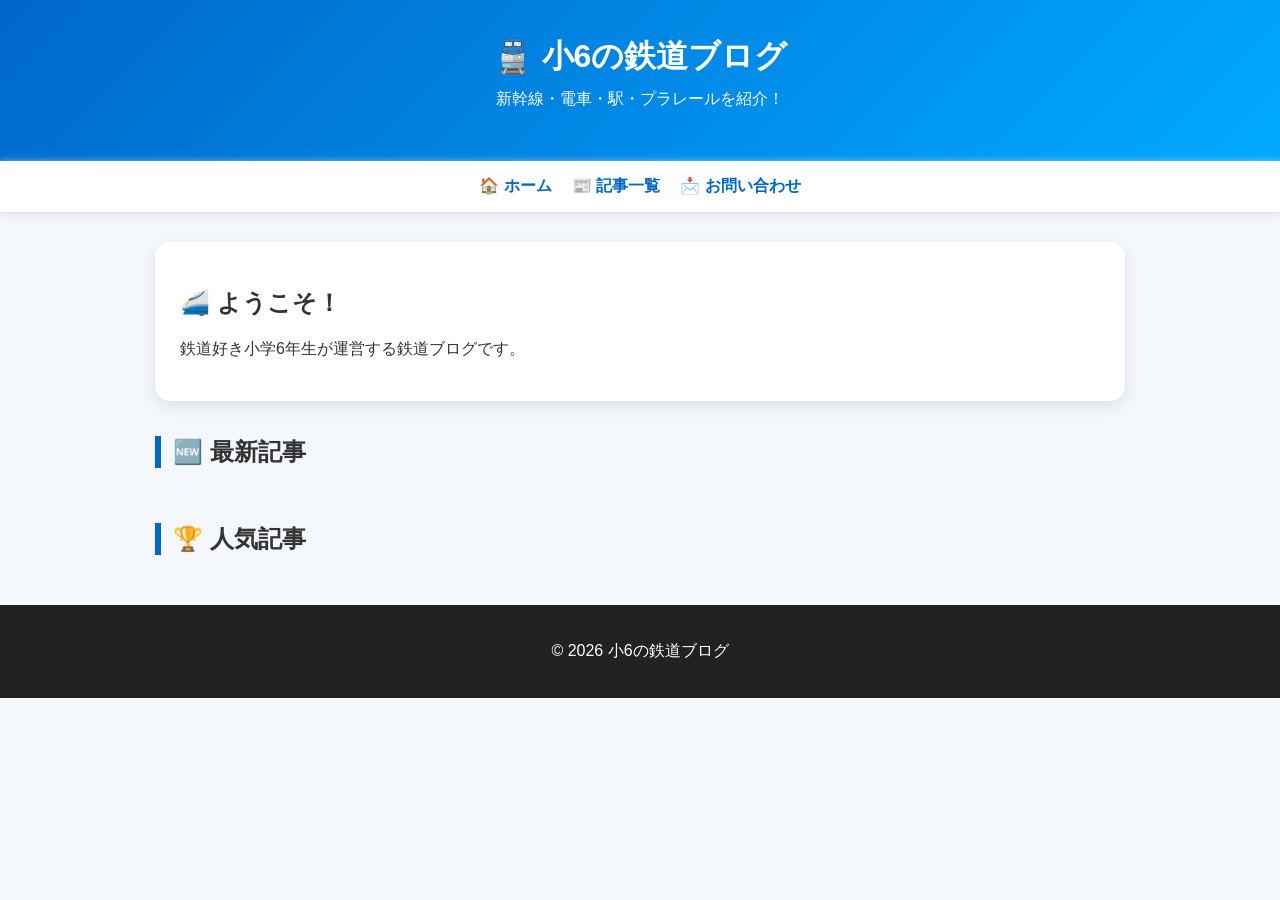
==== commit ccf55721: "小6の鉄道ブログ V2" ====
--- a/index.html
+++ b/index.html
@@ -7,9 +7,24 @@
 
 <meta name="viewport" content="width=device-width, initial-scale=1.0">
 
-<title>小6の鉄道ブログ</title>
+
+<title>
+小6の鉄道ブログ
+</title>
+
+
+<meta name="description"
+content="鉄道が大好きな小学6年生が運営する新幹線・電車・駅・プラレールブログ">
+
 
 <link rel="stylesheet" href="style.css">
+
+
+<link rel="icon" href="images/icon.png">
+
+
+<link rel="manifest" href="manifest.json">
+
 
 </head>
 
@@ -17,19 +32,28 @@
 <body>
 
 
+
 <header>
 
-<h1>🚆 小6の鉄道ブログ</h1>
+
+<h1>
+🚆 小6の鉄道ブログ
+</h1>
+
 
 <p>
-鉄道が大好きな小学6年生のブログ
+新幹線・電車・駅・プラレールを紹介！
 </p>
+
 
 </header>
 
 
 
+
+
 <nav>
+
 
 <a href="index.html">
 🏠 ホーム
@@ -41,7 +65,14 @@
 </a>
 
 
+<a href="contact.html">
+📩 お問い合わせ
+</a>
+
+
 </nav>
+
+
 
 
 
@@ -50,18 +81,16 @@
 
 
 
-<section class="hero">
+<section class="card">
 
 
 <h2>
-ようこそ！
+🚄 ようこそ！
 </h2>
 
 
 <p>
-
-このブログでは、新幹線・電車・駅・プラレールなどを紹介します。
-
+鉄道好き小学6年生が運営する鉄道ブログです。
 </p>
 
 
@@ -71,24 +100,36 @@
 
 
 
-<section class="articles">
-
 
 <h2 class="page-title">
-
-📰 最新記事
-
+🆕 最新記事
 </h2>
 
 
 
-<div id="newArticle">
+<section id="newArticle"
+class="article-list">
 
-</div>
+
+</section>
 
 
 
+
+
+
+
+<h2 class="page-title">
+🏆 人気記事
+</h2>
+
+
+
+<section id="ranking">
+
+
 </section>
+
 
 
 
@@ -99,7 +140,9 @@
 
 
 
+
 <footer>
+
 
 <p>
 © 2026 小6の鉄道ブログ
@@ -111,9 +154,13 @@
 
 
 
+
+
+
 <script src="script.js"></script>
 
 
 </body>
 
-</html>
+
+</html>
--- a/style.css
+++ b/style.css
@@ -1,808 +1,439 @@
-*{
-    box-sizing:border-box;
-}
-
-
-body{
-
-    margin:0;
+* {
+    box-sizing: border-box;
+}
+
+
+body {
+
+    margin: 0;
 
     font-family:
-    "Yu Gothic",
-    "Meiryo",
+    "Noto Sans JP",
     sans-serif;
 
-    background:#eef5ff;
-
-    color:#333;
-
-}
-
-
-/* ヘッダー */
-
-header{
+    background: #f4f7fb;
+
+    color: #333;
+
+}
+
+
+
+header {
 
     background:
-    linear-gradient(
-    rgba(0,80,160,0.65),
-    rgba(0,80,160,0.65)
-    ),
-    url("images/header.jpg");
-
-    background-size:cover;
-
-    background-position:center;
+    linear-gradient(135deg,#0066cc,#00aaff);
+
+    color: white;
+
+    text-align: center;
+
+    padding: 35px 15px;
+
+}
+
+
+
+header h1 {
+
+    margin: 0;
+
+    font-size: 32px;
+
+}
+
+
+
+header p {
+
+    margin-top: 10px;
+
+}
+
+
+
+
+
+nav {
+
+    background: white;
+
+    display: flex;
+
+    justify-content: center;
+
+    gap: 20px;
+
+    padding: 15px;
+
+    box-shadow: 0 2px 8px #ddd;
+
+}
+
+
+
+nav a {
+
+    color: #0066cc;
+
+    text-decoration: none;
+
+    font-weight: bold;
+
+}
+
+
+
+
+
+main {
+
+    max-width: 1000px;
+
+    margin: 30px auto;
+
+    padding: 0 15px;
+
+}
+
+
+
+
+
+.card {
+
+    background: white;
+
+    border-radius: 15px;
+
+    padding: 25px;
+
+    margin-bottom: 25px;
+
+    box-shadow:
+    0 5px 15px rgba(0,0,0,0.1);
+
+}
+
+
+
+
+
+.page-title {
+
+    border-left: 6px solid #0066cc;
+
+    padding-left: 12px;
+
+    margin-top: 35px;
+
+}
+
+
+
+
+
+.article-list {
+
+    display: grid;
+
+    grid-template-columns:
+    repeat(auto-fit,minmax(280px,1fr));
+
+    gap: 20px;
+
+}
+
+
+
+
+
+.article-card {
+
+    background:white;
+
+    border-radius:15px;
+
+    overflow:hidden;
+
+    box-shadow:
+    0 5px 15px rgba(0,0,0,0.1);
+
+}
+
+
+
+
+
+.article-card img {
+
+    width:100%;
+
+    height:180px;
+
+    object-fit:cover;
+
+}
+
+
+
+
+
+.article-card-content {
+
+    padding:20px;
+
+}
+
+
+
+
+
+.category {
+
+    display:inline-block;
+
+    background:#0066cc;
 
     color:white;
 
+    padding:5px 12px;
+
+    border-radius:20px;
+
+    font-size:14px;
+
+}
+
+
+
+
+
+.button {
+
+    display:inline-block;
+
+    background:#0066cc;
+
+    color:white;
+
+    padding:10px 20px;
+
+    border-radius:25px;
+
+    text-decoration:none;
+
+    border:none;
+
+    cursor:pointer;
+
+}
+
+
+
+
+
+button:hover,
+.button:hover {
+
+    opacity:0.8;
+
+}
+
+
+
+
+
+.article-page {
+
+    background:white;
+
+    padding:30px;
+
+    border-radius:15px;
+
+}
+
+
+
+
+
+.article-page img {
+
+    max-width:100%;
+
+    border-radius:10px;
+
+}
+
+
+
+
+
+.article-content {
+
+    line-height:2;
+
+    white-space:pre-wrap;
+
+}
+
+
+
+
+
+input,
+textarea,
+select {
+
+    width:100%;
+
+    padding:12px;
+
+    margin:8px 0 20px;
+
+    border-radius:8px;
+
+    border:1px solid #ccc;
+
+    font-size:16px;
+
+}
+
+
+
+
+
+textarea {
+
+    height:180px;
+
+}
+
+
+
+
+
+.admin-box,
+.login-box,
+.contact-box {
+
+    background:white;
+
+    padding:30px;
+
+    border-radius:15px;
+
+    box-shadow:
+    0 5px 15px rgba(0,0,0,0.1);
+
+}
+
+
+
+
+
+.preview-image {
+
+    max-width:250px;
+
+    display:block;
+
+    margin:10px 0;
+
+}
+
+
+
+
+
+.comment {
+
+    background:#f1f1f1;
+
+    padding:15px;
+
+    border-radius:10px;
+
+    margin:10px 0;
+
+}
+
+
+
+
+
+.rank-item {
+
+    background:white;
+
+    padding:15px;
+
+    margin:10px 0;
+
+    border-radius:10px;
+
+    display:flex;
+
+    gap:15px;
+
+}
+
+
+
+
+
+.rank-number {
+
+    font-size:25px;
+
+    font-weight:bold;
+
+    color:#0066cc;
+
+}
+
+
+
+
+
+footer {
+
+    background:#222;
+
+    color:white;
+
     text-align:center;
 
-    padding:80px 20px;
-
-}
-
-
-header h1{
-
-    font-size:40px;
-
-    margin:0;
-
-    text-shadow:
-    2px 2px 5px #333;
-
-}
-
-
-header p{
-
-    font-size:18px;
-
-}
-
-
-
-/* ナビ */
-
-nav{
-
-    background:#003b73;
-
-    display:flex;
-
-    justify-content:center;
-
-    gap:15px;
-
-    padding:15px;
-
-    flex-wrap:wrap;
-
-}
-
-
-nav a{
-
-    background:white;
-
-    color:#003b73;
-
-    text-decoration:none;
-
-    padding:12px 25px;
-
-    border-radius:30px;
-
-    font-weight:bold;
-
-}
-
-
-
-nav a:hover{
-
-    background:#bde2ff;
-
-}
-
-
-
-/* メイン */
-
-main{
-
-    max-width:1000px;
-
-    margin:auto;
-
-    padding:30px 20px;
-
-}
-
-
-
-/* ようこそ */
-
-.hero{
-
-    background:white;
-
-    max-width:800px;
-
-    margin:0 auto;
-
-    padding:35px;
-
-    border-radius:20px;
-
-    box-shadow:
-
-    0 8px 20px
-
-    rgba(0,0,0,0.15);
-
-}
-
-
-.hero h2{
-
-    color:#0066cc;
-
-    text-align:center;
-
-}
-
-
-/* 記事エリア */
-
-.articles{
-
-    margin-top:60px;
-
-}
-
-
-/* 共通カード */
-
-.card{
-
-    background:white;
-
-    border-radius:20px;
-
     padding:20px;
 
-    margin:20px 0;
-
-    box-shadow:
-
-    0 8px 20px
-
-    rgba(0,0,0,0.15);
-
-}
-
-
-.card h3{
-
-    color:#0066cc;
-
-}
-
-
-.card img{
-
-    width:100%;
-
-    height:180px;
-
-    object-fit:cover;
-
-    border-radius:15px;
-
-}
-/* 記事一覧カード */
-
-#newArticle{
-
-    display:flex;
-
-    flex-wrap:wrap;
-
-    justify-content:center;
-
-    gap:20px;
-
-}
-
-
-#newArticle .card{
-
-    width:300px;
-
-    padding:15px;
-
-    margin:0;
-
-}
-
-
-
-#newArticle .card img{
-
-    height:160px;
-
-}
-
-
-
-/* 記事リンク */
-
-.card a{
-
-    display:block;
-
-    background:#0066cc;
-
-    color:white;
-
-    text-align:center;
-
-    text-decoration:none;
-
-    padding:12px;
-
-    border-radius:30px;
-
-    margin-top:15px;
-
-}
-
-
-.card a:hover{
-
-    background:#004080;
-
-}
-
-
-
-/* 記事ページ */
-
-.article-page{
-
-    background:white;
-
-    max-width:850px;
-
-    margin:40px auto;
-
-    padding:35px;
-
-    border-radius:20px;
-
-    box-shadow:
-
-    0 8px 20px
-
-    rgba(0,0,0,0.15);
-
-}
-
-
-.article-page h2{
-
-    color:#0066cc;
-
-    font-size:32px;
-
-}
-
-
-.article-page img{
-
-    width:100%;
-
-    border-radius:15px;
-
-    margin:20px 0;
-
-}
-
-
-.article-content{
-
-    font-size:18px;
-
-    line-height:2;
-
-}
-
-
-
-/* 投稿日 */
-
-.date{
-
-    color:#777;
-
-    font-size:14px;
-
-}
-
-
-
-/* カテゴリー */
-
-.category{
-
-    color:#0066cc;
-
-    font-weight:bold;
-
-}
-
-
-
-/* 戻るボタン */
-
-.back-button{
-
-    display:block;
-
-    background:#0066cc;
-
-    color:white;
-
-    text-align:center;
-
-    padding:12px;
-
-    border-radius:30px;
-
-    text-decoration:none;
-
-    margin-top:30px;
-
-}
-
-
-.back-button:hover{
-
-    background:#004080;
-
-}
-
-
-
-/* 管理画面 */
-
-.admin-box{
-
-    background:white;
-
-    max-width:800px;
-
-    margin:30px auto;
-
-    padding:30px;
-
-    border-radius:20px;
-
-    box-shadow:
-
-    0 8px 20px
-
-    rgba(0,0,0,0.15);
-
-}
-
-
-.admin-box h2{
-
-    color:#0066cc;
-
-    border-left:
-
-    8px solid #0066cc;
-
-    padding-left:15px;
-
-}
-
-
-.admin-box label{
-
-    display:block;
-
-    margin-top:20px;
-
-    font-weight:bold;
-
-}
-/* 入力フォーム */
-
-.admin-box input,
-.admin-box textarea,
-.admin-box select{
-
-    width:100%;
-
-    padding:12px;
-
-    margin-top:8px;
-
-    border-radius:10px;
-
-    border:2px solid #ddd;
-
-    font-size:16px;
-
-}
-
-
-.admin-box textarea{
-
-    resize:vertical;
-
-}
-
-
-
-/* ボタン */
-
-button,
-.save-button{
-
-    background:#0066cc;
-
-    color:white;
-
-    border:none;
-
-    padding:12px 30px;
-
-    border-radius:30px;
-
-    font-size:16px;
-
-    cursor:pointer;
-
-    margin-top:20px;
-
-}
-
-
-button:hover,
-.save-button:hover{
-
-    background:#004080;
-
-}
-
-
-
-/* ログイン画面 */
-
-.login-box{
-
-    background:white;
-
-    max-width:400px;
-
-    margin:50px auto;
-
-    padding:35px;
-
-    border-radius:20px;
-
-    box-shadow:
-
-    0 8px 20px
-
-    rgba(0,0,0,0.15);
-
-}
-
-
-
-.login-box h2{
-
-    text-align:center;
-
-    color:#0066cc;
-
-}
-
-
-
-.login-box input{
-
-    width:100%;
-
-    padding:12px;
-
-    margin:10px 0;
-
-    border-radius:10px;
-
-    border:2px solid #ddd;
-
-}
-
-
-
-/* 検索 */
-
-.search-box{
-
-    max-width:500px;
-
-    margin:20px auto;
-
-    display:flex;
-
-    gap:10px;
-
-}
-
-
-.search-box input{
-
-    flex:1;
-
-    padding:12px;
-
-    border-radius:25px;
-
-    border:2px solid #ddd;
-
-}
-
-
-
-.search-box button{
-
-    margin:0;
-
-}
-
-
-
-/* カテゴリーボタン */
-
-.category-button{
-
-    display:inline-block;
-
-    background:#0066cc;
-
-    color:white;
-
-    padding:8px 18px;
-
-    border-radius:20px;
-
-    text-decoration:none;
-
-    margin:5px;
-
-}
-
-
-.category-button:hover{
-
-    background:#004080;
-
-}
-
-
-
-/* フッター */
-
-footer{
-
-    background:#003b73;
-
-    color:white;
-
-    text-align:center;
-
-    padding:25px;
-
-    margin-top:60px;
-
-}
+    margin-top:50px;
+
+}
+
+
+
+
+
 /* スマホ対応 */
 
 @media(max-width:600px){
 
 
-    header{
-
-        padding:50px 15px;
+    header h1 {
+
+        font-size:24px;
 
     }
 
 
-    header h1{
-
-        font-size:28px;
+    nav {
+
+        flex-direction:column;
+
+        text-align:center;
 
     }
 
 
-    header p{
-
-        font-size:15px;
-
-    }
-
-
-
-    nav{
-
-        flex-direction:column;
-
-        align-items:center;
-
-    }
-
-
-    nav a{
-
-        width:90%;
-
-        text-align:center;
-
-    }
-
-
-
-    main{
-
-        padding:15px;
-
-    }
-
-
-
-    .hero{
-
-        padding:25px;
-
-    }
-
-
-
-    #newArticle{
-
-        flex-direction:column;
-
-        align-items:center;
-
-    }
-
-
-
-    #newArticle .card{
-
-        width:100%;
-
-    }
-
-
-
-    .article-page{
-
-        padding:20px;
-
-        margin:20px auto;
-
-    }
-
-
-
-    .article-page h2{
-
-        font-size:24px;
-
-    }
-
-
-
-    .admin-box{
-
-        padding:20px;
-
-    }
-
-
-
-}
-
-
-
-/* アニメーション */
-
-
-.card{
-
-    transition:
-
-    transform 0.3s,
-
-    box-shadow 0.3s;
-
-}
-
-
-
-.card:hover{
-
-    transform:translateY(-5px);
-
-    box-shadow:
-
-    0 12px 25px
-
-    rgba(0,0,0,0.25);
-
-}
-
-
-
-/* 画像表示 */
-
-
-img{
-
-    max-width:100%;
-
-}
-
-
-
-/* 選択中リンク */
-
-a:visited{
-
-    color:inherit;
-
-}
-
-
-
-/* 管理者ログイン文字 */
-
-footer a{
-
-    color:white;
-
-    text-decoration:none;
-
-}
-
-
-footer a:hover{
-
-    color:#bde2ff;
-
-}
-
-
-
-/* ページタイトル */
-
-.page-title{
-
-    text-align:center;
-
-    color:#0066cc;
-
-    font-size:30px;
-
-    margin-bottom:30px;
-
-}
+}
